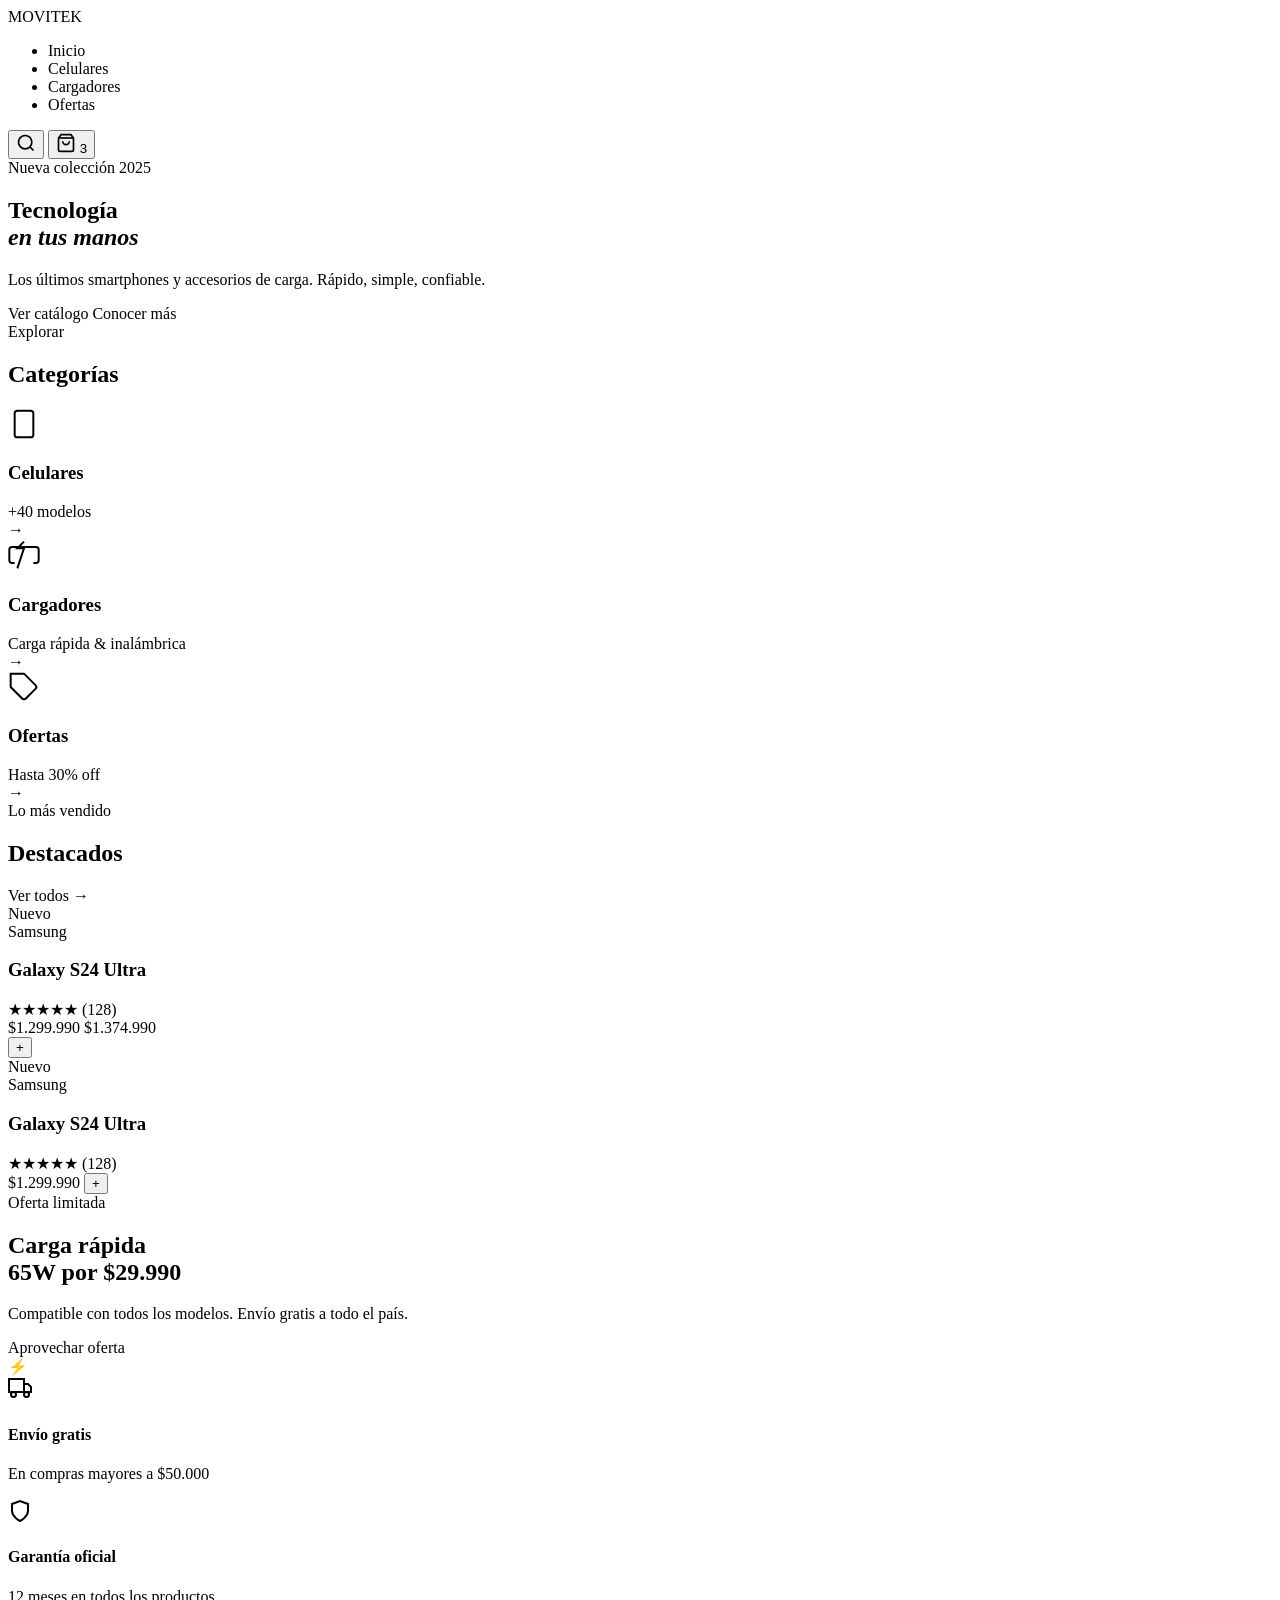
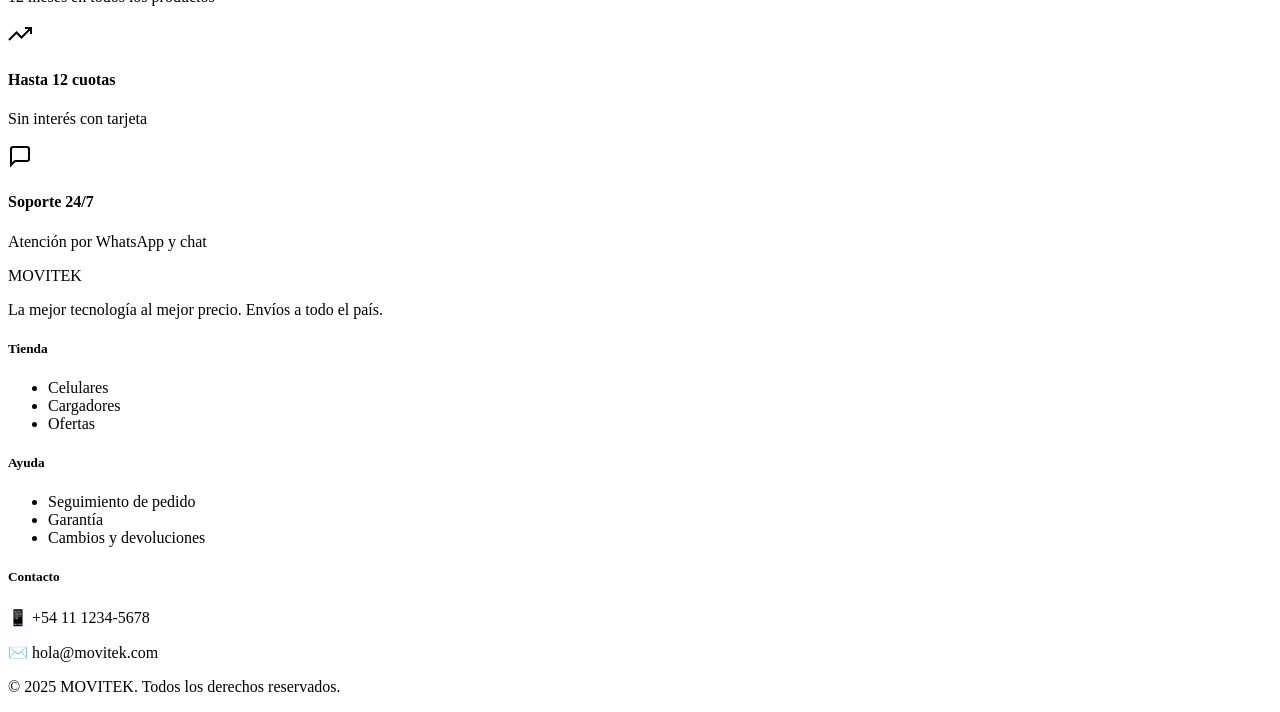
==== src/main/resources/templates/index.html @ dfefe7fb "Se agregaron controllers, se ajustó index.html con thymeleaf,se renombró carpeta html a templates pa" ====
<!DOCTYPE html>
<html lang="es" xmlns:th="http://www.thymeleaf.org">
<head>
  <meta charset="UTF-8" />
  <meta name="viewport" content="width=device-width, initial-scale=1.0"/>
  <title th:text="#{page.title}">MOVITEK — Tienda de Celulares</title>
  <link rel="stylesheet" th:href="@{/css/styles.css}" />
  <link href="https://fonts.googleapis.com/css2?family=Syne:wght@400;600;700;800&family=DM+Sans:wght@300;400;500&display=swap" rel="stylesheet"/>
</head>
<body>

  <!-- NAVBAR -->
  <nav class="navbar">
    <div class="nav-logo" th:text="#{nav.logo}">MOVITEK</div>
    <ul class="nav-links">
      <li><a th:href="@{/}"           th:text="#{nav.inicio}">Inicio</a></li>
      <li><a th:href="@{/celulares}"  th:text="#{nav.celulares}">Celulares</a></li>
      <li><a th:href="@{/cargadores}" th:text="#{nav.cargadores}">Cargadores</a></li>
      <li><a th:href="@{/ofertas}"    th:text="#{nav.ofertas}">Ofertas</a></li>
    </ul>
    <div class="nav-actions">
      <button class="btn-icon" th:attr="aria-label=#{nav.buscar}">
        <svg width="20" height="20" viewBox="0 0 24 24" fill="none" stroke="currentColor" stroke-width="2"><circle cx="11" cy="11" r="8"/><path d="m21 21-4.35-4.35"/></svg>
      </button>
      <button class="btn-icon cart-btn" th:attr="aria-label=#{nav.carrito}">
        <svg width="20" height="20" viewBox="0 0 24 24" fill="none" stroke="currentColor" stroke-width="2"><path d="M6 2 3 6v14a2 2 0 0 0 2 2h14a2 2 0 0 0 2-2V6l-3-4z"/><line x1="3" y1="6" x2="21" y2="6"/><path d="M16 10a4 4 0 0 1-8 0"/></svg>
        <span class="cart-count" th:text="${cartCount} ?: '0'">3</span>
      </button>
    </div>
  </nav>

  <!-- HERO -->
  <section class="hero">
    <div class="hero-content">
      <span class="hero-tag"    th:text="#{hero.tag}">Nueva colección 2025</span>
      <h1 class="hero-title">
        <span th:text="#{hero.title}">Tecnología</span><br/>
        <em th:text="#{hero.title.em}">en tus manos</em>
      </h1>
      <p class="hero-subtitle" th:text="#{hero.subtitle}">Los últimos smartphones y accesorios de carga. Rápido, simple, confiable.</p>
      <div class="hero-cta">
        <a th:href="@{/catalogo}" class="btn-primary" th:text="#{hero.cta.catalogo}">Ver catálogo</a>
        <a th:href="@{/nosotros}" class="btn-ghost"   th:text="#{hero.cta.conocer}">Conocer más</a>
      </div>
    </div>
    <div class="hero-visual">
      <div class="phone-mockup">
        <div class="phone-screen">
          <div class="screen-top-bar"></div>
          <div class="screen-icon-row">
            <div class="s-icon"></div>
            <div class="s-icon"></div>
            <div class="s-icon"></div>
            <div class="s-icon"></div>
          </div>
          <div class="screen-card"></div>
          <div class="screen-bar"></div>
          <div class="screen-bar short"></div>
        </div>
      </div>
      <div class="hero-blob"></div>
    </div>
  </section>

  <!-- CATEGORÍAS -->
  <section class="categories">
    <div class="container">
      <div class="section-header">
        <span class="section-tag" th:text="#{categories.tag}">Explorar</span>
        <h2 class="section-title" th:text="#{categories.title}">Categorías</h2>
      </div>
      <div class="cat-grid">

        <a th:href="@{/celulares}" class="cat-card cat-phones">
          <div class="cat-icon">
            <svg width="32" height="32" viewBox="0 0 24 24" fill="none" stroke="currentColor" stroke-width="1.5"><rect x="5" y="2" width="14" height="20" rx="2" ry="2"/><line x1="12" y1="18" x2="12.01" y2="18"/></svg>
          </div>
          <div class="cat-info">
            <h3 th:text="#{cat.phones.title}">Celulares</h3>
            <!--
              phoneCount viene del controlador.
              #{cat.phones.subtitle} = "modelos" → se combina con el número dinámico
            -->
            <span>+<span th:text="${phoneCount} ?: '40'">40</span>&nbsp;<span th:text="#{cat.phones.subtitle}">modelos</span></span>
          </div>
          <div class="cat-arrow">→</div>
        </a>

        <a th:href="@{/cargadores}" class="cat-card cat-chargers">
          <div class="cat-icon">
            <svg width="32" height="32" viewBox="0 0 24 24" fill="none" stroke="currentColor" stroke-width="1.5"><path d="M5 18H3a2 2 0 0 1-2-2V8a2 2 0 0 1 2-2h18a2 2 0 0 1 2 2v8a2 2 0 0 1-2 2h-2"/><polyline points="12 2 7 7 12 7 7 22"/></svg>
          </div>
          <div class="cat-info">
            <h3 th:text="#{cat.chargers.title}">Cargadores</h3>
            <span th:text="#{cat.chargers.subtitle}">Carga rápida &amp; inalámbrica</span>
          </div>
          <div class="cat-arrow">→</div>
        </a>

        <a th:href="@{/ofertas}" class="cat-card cat-offers">
          <div class="cat-icon">
            <svg width="32" height="32" viewBox="0 0 24 24" fill="none" stroke="currentColor" stroke-width="1.5"><path d="M20.59 13.41l-7.17 7.17a2 2 0 0 1-2.83 0L2 12V2h10l8.59 8.59a2 2 0 0 1 0 2.82z"/><line x1="7" y1="7" x2="7.01" y2="7"/></svg>
          </div>
          <div class="cat-info">
            <h3 th:text="#{cat.offers.title}">Ofertas</h3>
            <!--
              #{cat.offers.subtitle} = "Hasta {0}% off"
              Thymeleaf reemplaza {0} con maxDiscount del controlador
            -->
            <span th:text="#{cat.offers.subtitle(${maxDiscount} ?: 30)}">Hasta 30% off</span>
          </div>
          <div class="cat-arrow">→</div>
        </a>

      </div>
    </div>
  </section>

  <!-- PRODUCTOS DESTACADOS -->
  <!--
    featuredProducts es una List<Product> pasada desde el controlador:
    model.addAttribute("featuredProducts", productService.getFeatured());

    Clase Product esperada:
      String brand, name, badgeText, badgeClass, imgClass, phoneClass
      Double price, oldPrice (null si no hay descuento)
      Integer reviews
      Boolean featured
  -->
  <section class="featured">
    <div class="container">
      <div class="section-header">
        <span class="section-tag" th:text="#{featured.tag}">Lo más vendido</span>
        <h2 class="section-title" th:text="#{featured.title}">Destacados</h2>
        <a th:href="@{/catalogo}" class="see-all" th:text="#{featured.see.all}">Ver todos →</a>
      </div>
      <div class="products-grid">

        <div class="product-card" th:each="product : ${featuredProducts}"
             th:classappend="${product.featured} ? 'featured-card' : ''">

          <div class="product-badge"
               th:if="${product.badgeText != null}"
               th:classappend="${product.badgeClass}"
               th:text="${product.badgeText}">Nuevo</div>

          <div class="product-img" th:classappend="${product.imgClass}">
            <div class="phone-mini" th:classappend="${product.phoneClass}">
              <div class="pm-screen"></div>
            </div>
          </div>

          <div class="product-info">
            <span class="product-brand" th:text="${product.brand}">Samsung</span>
            <h3 class="product-name"    th:text="${product.name}">Galaxy S24 Ultra</h3>
            <div class="product-rating">
              <span class="stars">★★★★★</span>
              <span class="rating-count" th:text="'(' + ${product.reviews} + ')')">(128)</span>
            </div>
            <div class="product-footer">
              <div>
                <span class="product-price"
                      th:text="${'$' + #numbers.formatDecimal(product.price, 1, 'POINT', 0, 'COMMA')}">
                  $1.299.990
                </span>
                <span class="product-price-old"
                      th:if="${product.oldPrice != null}"
                      th:text="${'$' + #numbers.formatDecimal(product.oldPrice, 1, 'POINT', 0, 'COMMA')}">
                  $1.374.990
                </span>
              </div>
              <form th:action="@{/carrito/agregar}" method="post" style="display:inline;">
                <input type="hidden" name="productId" th:value="${product.id}" />
                <input type="hidden" th:name="${_csrf.parameterName}" th:value="${_csrf.token}"
                       th:if="${_csrf != null}" />
                <button type="submit" class="btn-add" th:text="#{cart.add.button}">+</button>
              </form>
            </div>
          </div>
        </div>

        <!-- Fallback estático si la lista está vacía (útil en desarrollo) -->
        <div class="product-card" th:if="${#lists.isEmpty(featuredProducts)}">
          <div class="product-badge">Nuevo</div>
          <div class="product-img phone-img-1">
            <div class="phone-mini"><div class="pm-screen"></div></div>
          </div>
          <div class="product-info">
            <span class="product-brand">Samsung</span>
            <h3 class="product-name">Galaxy S24 Ultra</h3>
            <div class="product-rating">
              <span class="stars">★★★★★</span>
              <span class="rating-count">(128)</span>
            </div>
            <div class="product-footer">
              <span class="product-price">$1.299.990</span>
              <button class="btn-add" th:text="#{cart.add.button}">+</button>
            </div>
          </div>
        </div>

      </div>
    </div>
  </section>

  <!-- BANNER PROMO -->
  <!--
    promoPrice viene del controlador: model.addAttribute("promoPrice", "29.990")
    #{promo.price} = "65W por ${0}" → Thymeleaf reemplaza {0} con promoPrice
  -->
  <section class="promo-banner">
    <div class="container">
      <div class="promo-inner">
        <div class="promo-text">
          <span class="promo-tag" th:text="#{promo.tag}">Oferta limitada</span>
          <h2>
            <span th:text="#{promo.title}">Carga rápida</span><br/>
            <strong th:text="#{promo.price(${promoPrice} ?: '29.990')}">65W por $29.990</strong>
          </h2>
          <p th:text="#{promo.description}">Compatible con todos los modelos. Envío gratis a todo el país.</p>
          <a th:href="@{/ofertas/carga-rapida}" class="btn-primary light" th:text="#{promo.cta}">Aprovechar oferta</a>
        </div>
        <div class="promo-visual">
          <div class="promo-charger">
            <div class="pc-head"></div>
            <div class="pc-body"></div>
            <div class="pc-pin"></div>
            <div class="lightning-bolt">⚡</div>
          </div>
        </div>
      </div>
    </div>
  </section>

  <!-- BENEFICIOS -->
  <section class="benefits">
    <div class="container">
      <div class="benefits-grid">

        <div class="benefit-item">
          <div class="benefit-icon">
            <svg width="24" height="24" viewBox="0 0 24 24" fill="none" stroke="currentColor" stroke-width="2"><rect x="1" y="3" width="15" height="13"/><polygon points="16 8 20 8 23 11 23 16 16 16 16 8"/><circle cx="5.5" cy="18.5" r="2.5"/><circle cx="18.5" cy="18.5" r="2.5"/></svg>
          </div>
          <div>
            <h4 th:text="#{benefit.shipping.title}">Envío gratis</h4>
            <!-- #{benefit.shipping.desc} = "En compras mayores a ${0}" -->
            <p th:text="#{benefit.shipping.desc(${freeShippingMin} ?: '50.000')}">En compras mayores a $50.000</p>
          </div>
        </div>

        <div class="benefit-item">
          <div class="benefit-icon">
            <svg width="24" height="24" viewBox="0 0 24 24" fill="none" stroke="currentColor" stroke-width="2"><path d="M12 22s8-4 8-10V5l-8-3-8 3v7c0 6 8 10 8 10z"/></svg>
          </div>
          <div>
            <h4 th:text="#{benefit.warranty.title}">Garantía oficial</h4>
            <p  th:text="#{benefit.warranty.desc}">12 meses en todos los productos</p>
          </div>
        </div>

        <div class="benefit-item">
          <div class="benefit-icon">
            <svg width="24" height="24" viewBox="0 0 24 24" fill="none" stroke="currentColor" stroke-width="2"><polyline points="23 6 13.5 15.5 8.5 10.5 1 18"/><polyline points="17 6 23 6 23 12"/></svg>
          </div>
          <div>
            <h4 th:text="#{benefit.installments.title}">Hasta 12 cuotas</h4>
            <p  th:text="#{benefit.installments.desc}">Sin interés con tarjeta</p>
          </div>
        </div>

        <div class="benefit-item">
          <div class="benefit-icon">
            <svg width="24" height="24" viewBox="0 0 24 24" fill="none" stroke="currentColor" stroke-width="2"><path d="M21 15a2 2 0 0 1-2 2H7l-4 4V5a2 2 0 0 1 2-2h14a2 2 0 0 1 2 2z"/></svg>
          </div>
          <div>
            <h4 th:text="#{benefit.support.title}">Soporte 24/7</h4>
            <p  th:text="#{benefit.support.desc}">Atención por WhatsApp y chat</p>
          </div>
        </div>

      </div>
    </div>
  </section>

  <!-- FOOTER -->
  <footer class="footer">
    <div class="container">
      <div class="footer-grid">

        <div class="footer-brand">
          <div class="footer-logo" th:text="#{footer.logo}">MOVITEK</div>
          <p th:text="#{footer.brand.desc}">La mejor tecnología al mejor precio. Envíos a todo el país.</p>
        </div>

        <div class="footer-links">
          <h5 th:text="#{footer.store.title}">Tienda</h5>
          <ul>
            <li><a th:href="@{/celulares}"  th:text="#{footer.store.phones}">Celulares</a></li>
            <li><a th:href="@{/cargadores}" th:text="#{footer.store.chargers}">Cargadores</a></li>
            <li><a th:href="@{/ofertas}"    th:text="#{footer.store.offers}">Ofertas</a></li>
          </ul>
        </div>

        <div class="footer-links">
          <h5 th:text="#{footer.help.title}">Ayuda</h5>
          <ul>
            <li><a th:href="@{/pedidos/seguimiento}" th:text="#{footer.help.tracking}">Seguimiento de pedido</a></li>
            <li><a th:href="@{/garantia}"            th:text="#{footer.help.warranty}">Garantía</a></li>
            <li><a th:href="@{/devoluciones}"        th:text="#{footer.help.returns}">Cambios y devoluciones</a></li>
          </ul>
        </div>

        <div class="footer-contact">
          <h5 th:text="#{footer.contact.title}">Contacto</h5>
          <p th:text="#{footer.contact.phone}">📱 +54 11 1234-5678</p>
          <p th:text="#{footer.contact.email}">✉️ hola@movitek.com</p>
        </div>

      </div>

      <div class="footer-bottom">
        <!-- #{footer.copyright} = "© {0} MOVITEK. Todos los derechos reservados." -->
        <p th:text="#{footer.copyright(${currentYear} ?: 2025)}">© 2025 MOVITEK. Todos los derechos reservados.</p>
      </div>
    </div>
    <!-- Todavía no se usa -->
    <script th:src="@{/javascript/jquery-4.0.0.min.js}"></script>
  </footer>

</body>
</html>
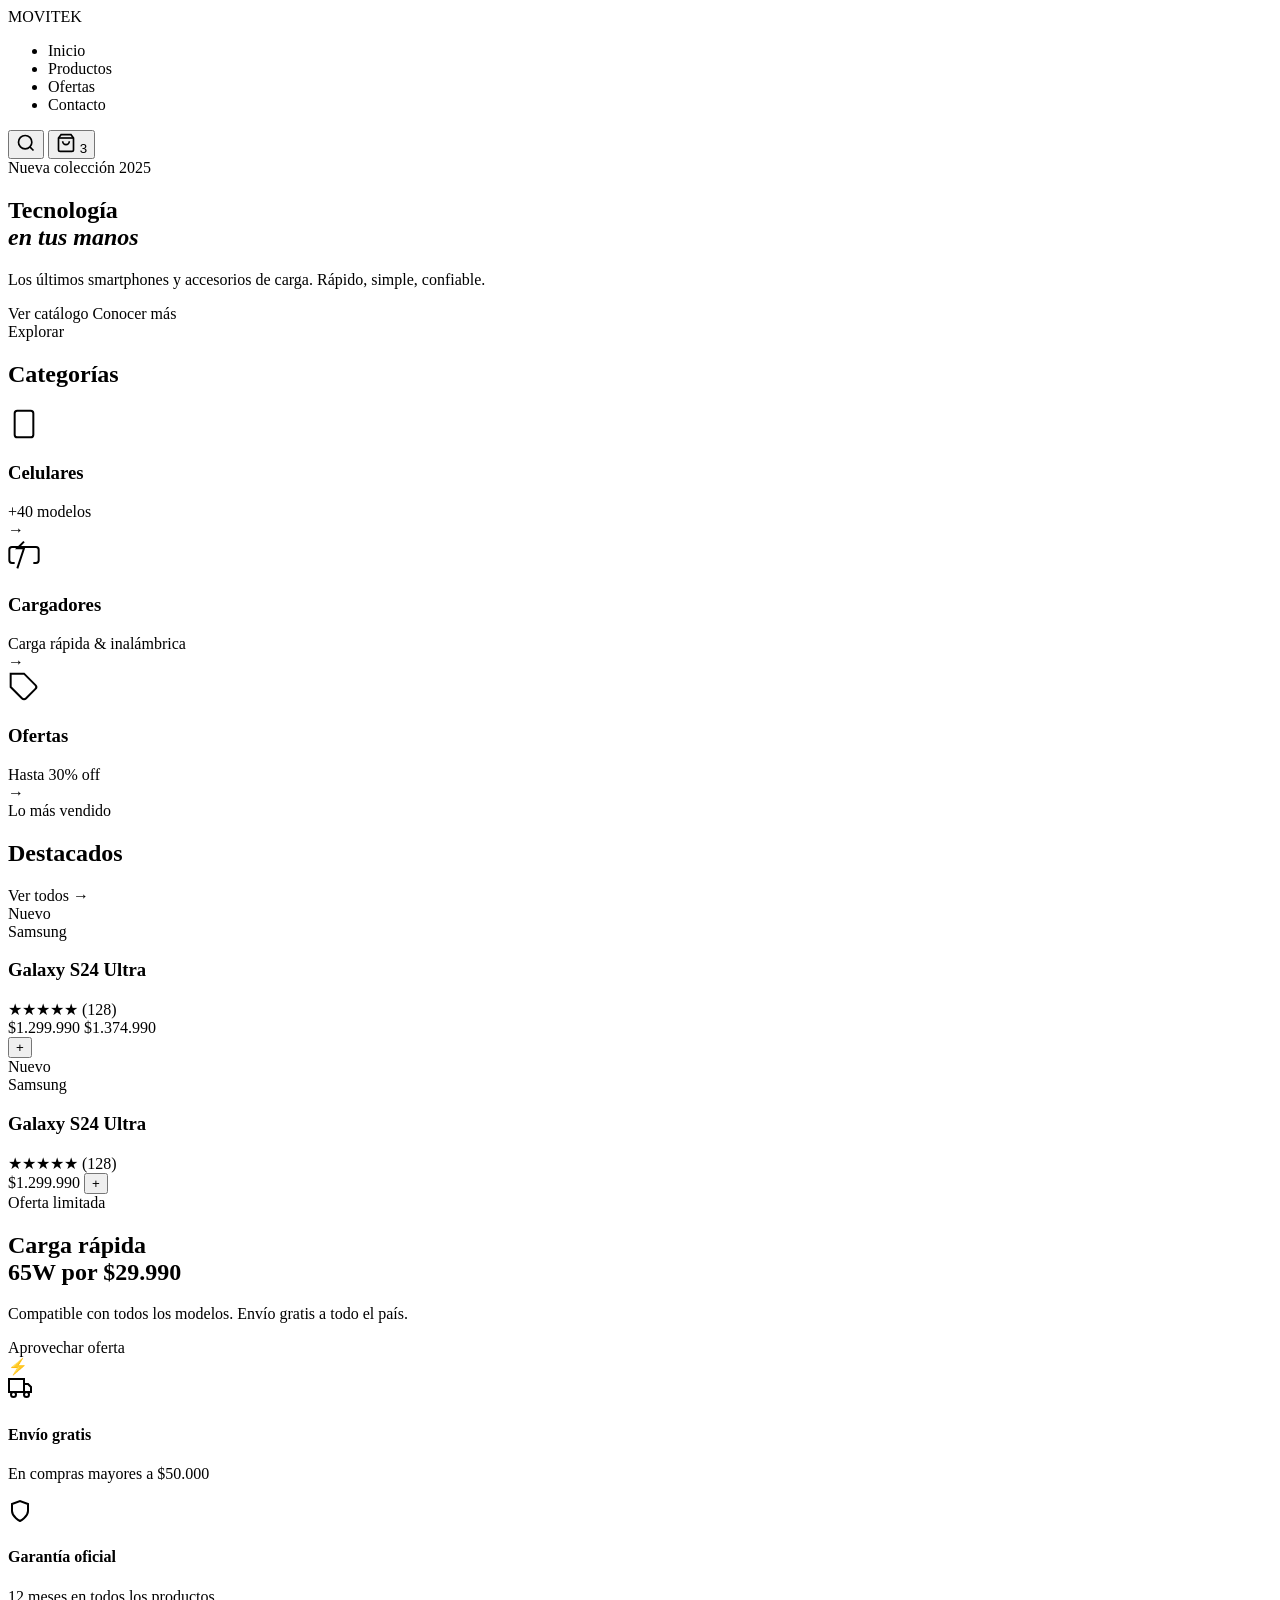
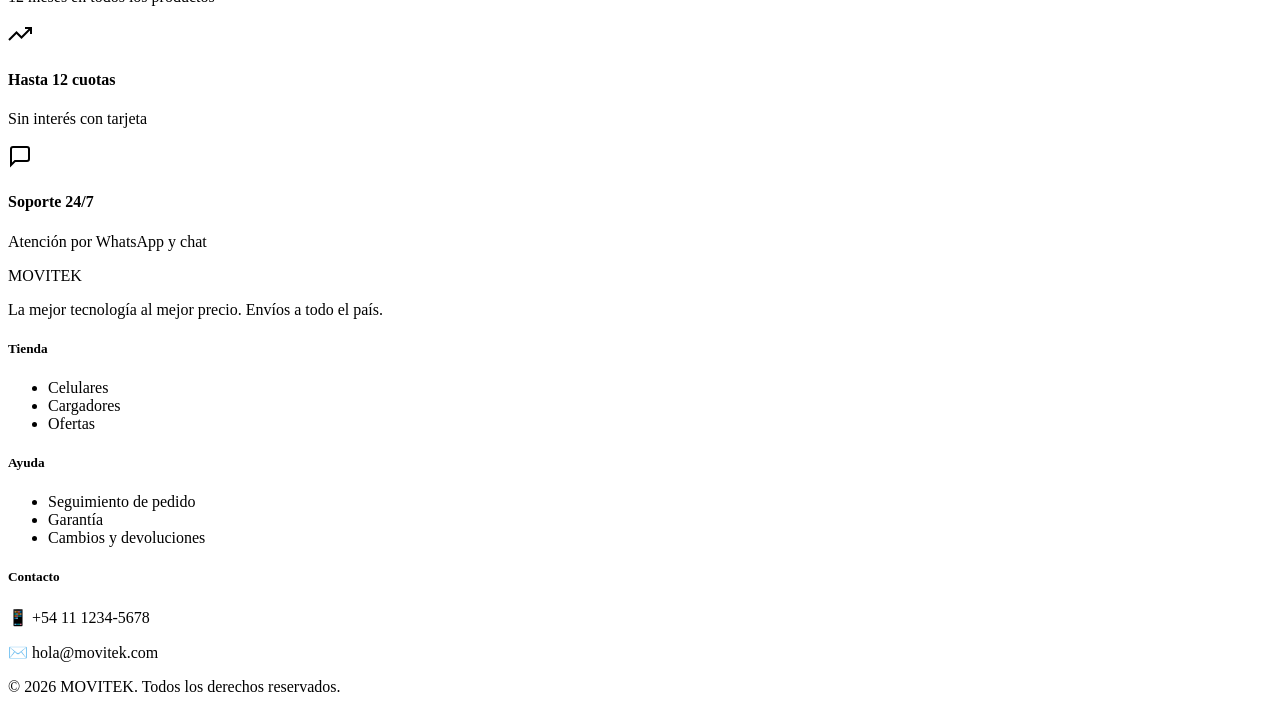
==== commit a42a8d03: "Agregando templates modularizados y sección productos para messages.properties" ====
--- a/src/main/resources/templates/index.html
+++ b/src/main/resources/templates/index.html
@@ -4,7 +4,7 @@
   <meta charset="UTF-8" />
   <meta name="viewport" content="width=device-width, initial-scale=1.0"/>
   <title th:text="#{page.title}">MOVITEK — Tienda de Celulares</title>
-  <link rel="stylesheet" th:href="@{/css/styles.css}" />
+  <link rel="stylesheet" th:href="@{/css/indexStyles.css}" />
   <link href="https://fonts.googleapis.com/css2?family=Syne:wght@400;600;700;800&family=DM+Sans:wght@300;400;500&display=swap" rel="stylesheet"/>
 </head>
 <body>
@@ -14,9 +14,9 @@
     <div class="nav-logo" th:text="#{nav.logo}">MOVITEK</div>
     <ul class="nav-links">
       <li><a th:href="@{/}"           th:text="#{nav.inicio}">Inicio</a></li>
-      <li><a th:href="@{/celulares}"  th:text="#{nav.celulares}">Celulares</a></li>
-      <li><a th:href="@{/cargadores}" th:text="#{nav.cargadores}">Cargadores</a></li>
+      <li><a th:href="@{/productos}"  th:text="#{nav.productos}">Productos</a></li>
       <li><a th:href="@{/ofertas}"    th:text="#{nav.ofertas}">Ofertas</a></li>
+      <li><a th:href="@{/contacto}" th:text="#{nav.contacto}">Contacto</a></li>
     </ul>
     <div class="nav-actions">
       <button class="btn-icon" th:attr="aria-label=#{nav.buscar}">
@@ -320,7 +320,7 @@
 
       <div class="footer-bottom">
         <!-- #{footer.copyright} = "© {0} MOVITEK. Todos los derechos reservados." -->
-        <p th:text="#{footer.copyright(${currentYear} ?: 2025)}">© 2025 MOVITEK. Todos los derechos reservados.</p>
+        <p th:text="#{footer.copyright(${currentYear} ?: 2026)}">© 2026 MOVITEK. Todos los derechos reservados.</p>
       </div>
     </div>
     <!-- Todavía no se usa -->
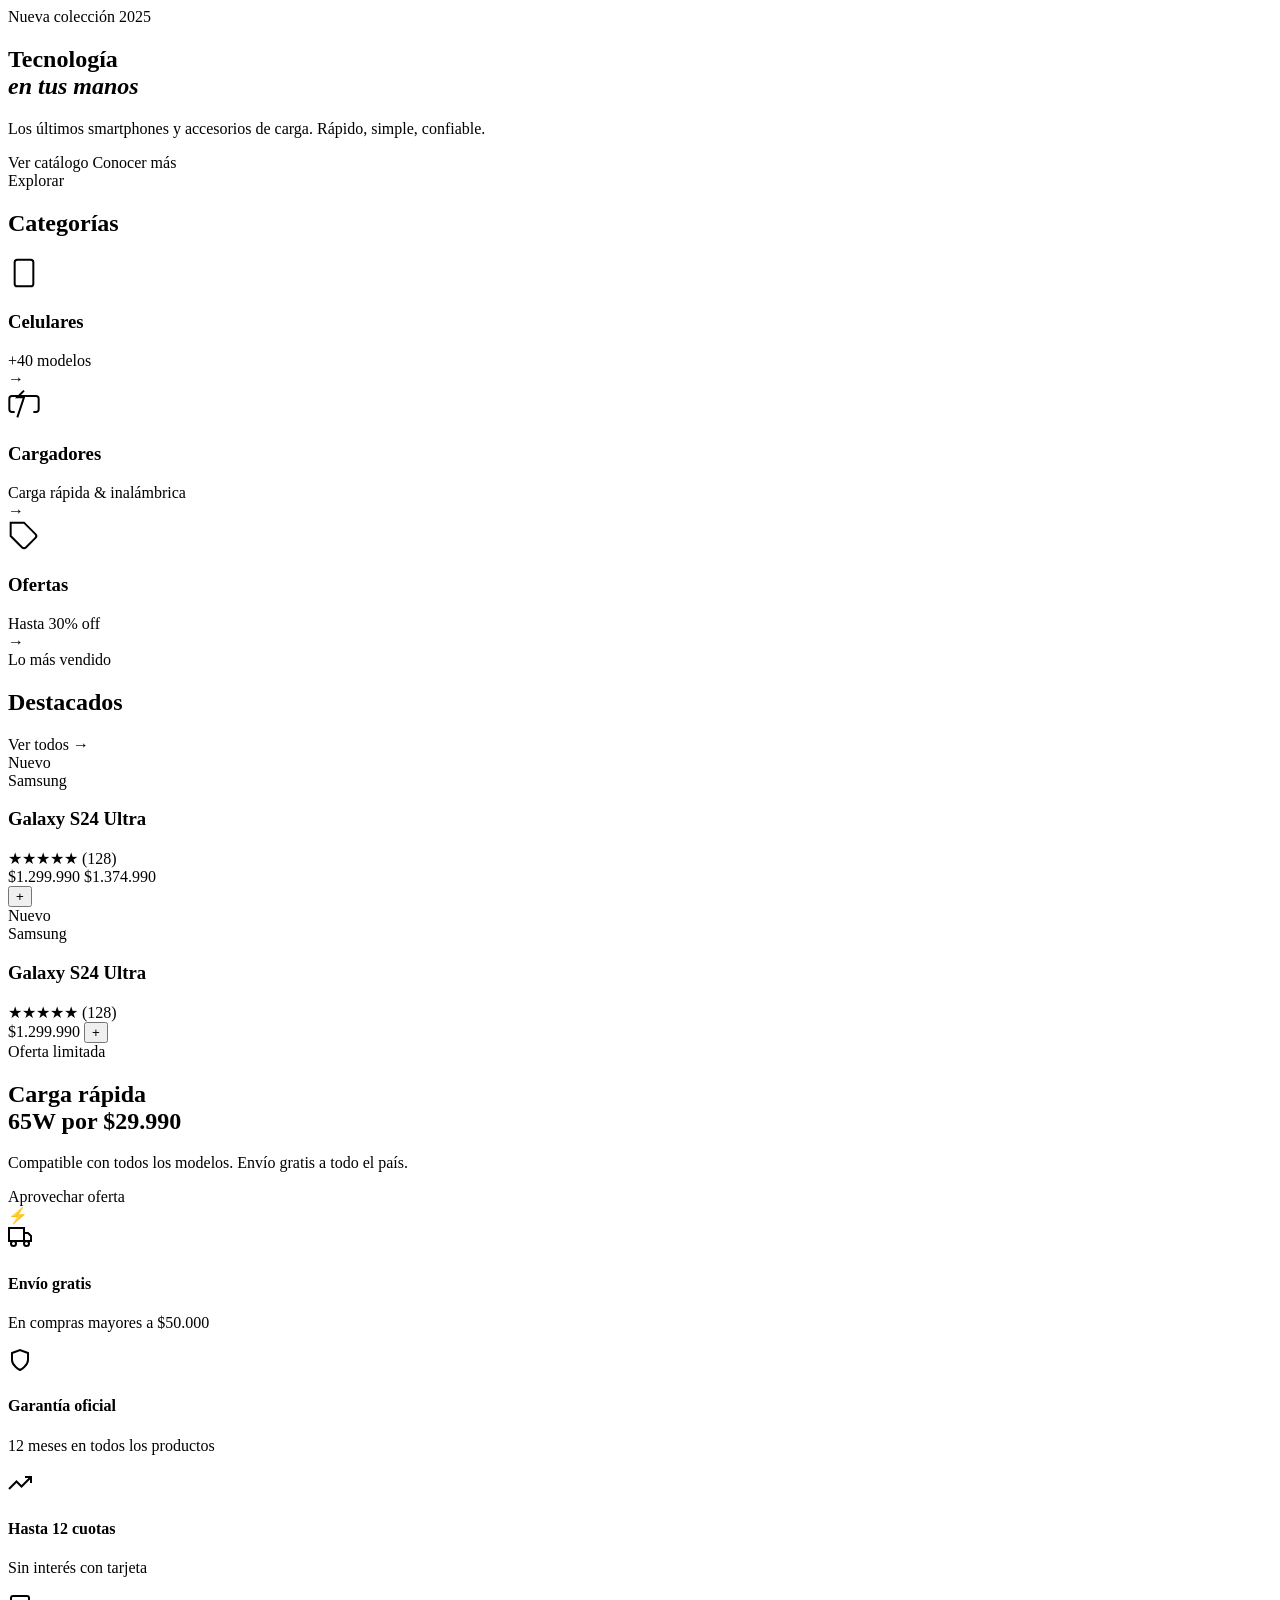
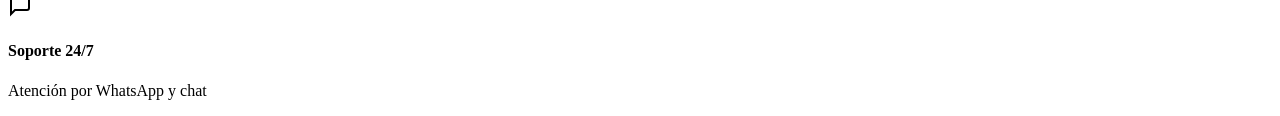
==== commit 42f7f9bf: "Ajustado el ABM de Usuarios" ====
--- a/src/main/resources/templates/index.html
+++ b/src/main/resources/templates/index.html
@@ -10,24 +10,7 @@
 <body>
 
   <!-- NAVBAR -->
-  <nav class="navbar">
-    <div class="nav-logo" th:text="#{nav.logo}">MOVITEK</div>
-    <ul class="nav-links">
-      <li><a th:href="@{/}"           th:text="#{nav.inicio}">Inicio</a></li>
-      <li><a th:href="@{/productos}"  th:text="#{nav.productos}">Productos</a></li>
-      <li><a th:href="@{/ofertas}"    th:text="#{nav.ofertas}">Ofertas</a></li>
-      <li><a th:href="@{/contacto}" th:text="#{nav.contacto}">Contacto</a></li>
-    </ul>
-    <div class="nav-actions">
-      <button class="btn-icon" th:attr="aria-label=#{nav.buscar}">
-        <svg width="20" height="20" viewBox="0 0 24 24" fill="none" stroke="currentColor" stroke-width="2"><circle cx="11" cy="11" r="8"/><path d="m21 21-4.35-4.35"/></svg>
-      </button>
-      <button class="btn-icon cart-btn" th:attr="aria-label=#{nav.carrito}">
-        <svg width="20" height="20" viewBox="0 0 24 24" fill="none" stroke="currentColor" stroke-width="2"><path d="M6 2 3 6v14a2 2 0 0 0 2 2h14a2 2 0 0 0 2-2V6l-3-4z"/><line x1="3" y1="6" x2="21" y2="6"/><path d="M16 10a4 4 0 0 1-8 0"/></svg>
-        <span class="cart-count" th:text="${cartCount} ?: '0'">3</span>
-      </button>
-    </div>
-  </nav>
+  <div th:replace="~{navbar :: navbar}"></div>
 
   <!-- HERO -->
   <section class="hero">
@@ -283,49 +266,7 @@
   </section>
 
   <!-- FOOTER -->
-  <footer class="footer">
-    <div class="container">
-      <div class="footer-grid">
-
-        <div class="footer-brand">
-          <div class="footer-logo" th:text="#{footer.logo}">MOVITEK</div>
-          <p th:text="#{footer.brand.desc}">La mejor tecnología al mejor precio. Envíos a todo el país.</p>
-        </div>
-
-        <div class="footer-links">
-          <h5 th:text="#{footer.store.title}">Tienda</h5>
-          <ul>
-            <li><a th:href="@{/celulares}"  th:text="#{footer.store.phones}">Celulares</a></li>
-            <li><a th:href="@{/cargadores}" th:text="#{footer.store.chargers}">Cargadores</a></li>
-            <li><a th:href="@{/ofertas}"    th:text="#{footer.store.offers}">Ofertas</a></li>
-          </ul>
-        </div>
-
-        <div class="footer-links">
-          <h5 th:text="#{footer.help.title}">Ayuda</h5>
-          <ul>
-            <li><a th:href="@{/pedidos/seguimiento}" th:text="#{footer.help.tracking}">Seguimiento de pedido</a></li>
-            <li><a th:href="@{/garantia}"            th:text="#{footer.help.warranty}">Garantía</a></li>
-            <li><a th:href="@{/devoluciones}"        th:text="#{footer.help.returns}">Cambios y devoluciones</a></li>
-          </ul>
-        </div>
-
-        <div class="footer-contact">
-          <h5 th:text="#{footer.contact.title}">Contacto</h5>
-          <p th:text="#{footer.contact.phone}">📱 +54 11 1234-5678</p>
-          <p th:text="#{footer.contact.email}">✉️ hola@movitek.com</p>
-        </div>
-
-      </div>
-
-      <div class="footer-bottom">
-        <!-- #{footer.copyright} = "© {0} MOVITEK. Todos los derechos reservados." -->
-        <p th:text="#{footer.copyright(${currentYear} ?: 2026)}">© 2026 MOVITEK. Todos los derechos reservados.</p>
-      </div>
-    </div>
-    <!-- Todavía no se usa -->
-    <script th:src="@{/javascript/jquery-4.0.0.min.js}"></script>
-  </footer>
+ <div th:replace="~{footer :: footer}"></div>
 
 </body>
 </html>
